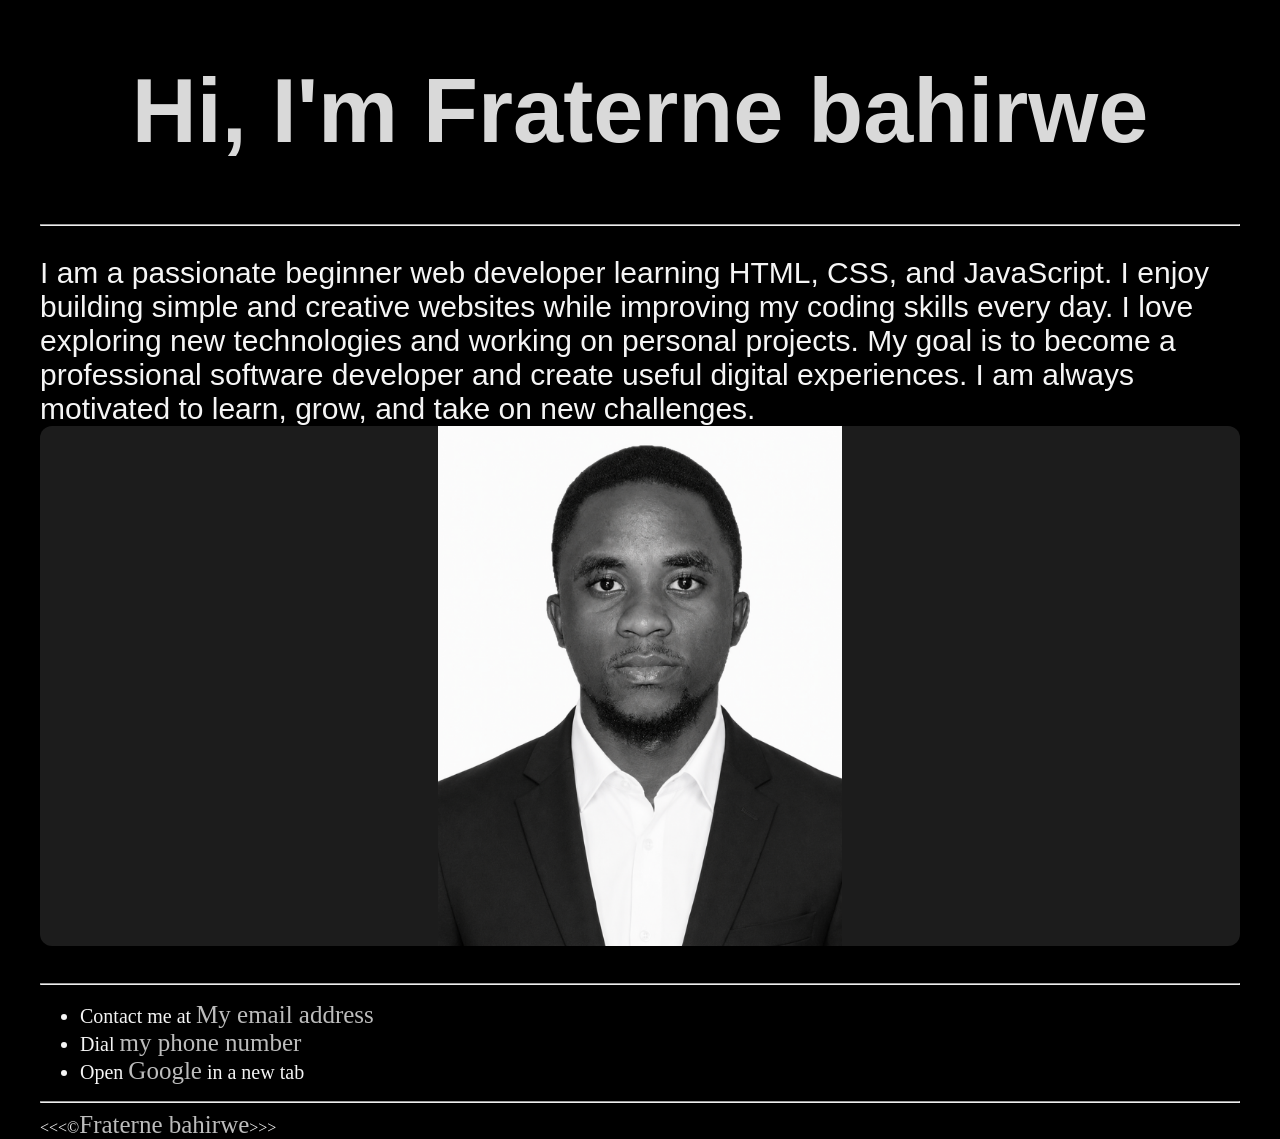
==== about.html @ c6967618 "Ajout de tous les fichiers du projet" ====
<!DOCTYPE html>
<html lang="en">
    <head>
        <meta charset="UTF-8">
        <meta name="author" content="Fraterne bahirwe">
        <meta name="description" content="Hi, I'm Fraterne Bahirwe. This page is about me.">
        <title>About me </title>
        <link rel="icon" href="img/frate.png" type="image/x-icon">
        <link rel="stylesheet" href="main.css" type="text/css" >

    </head>

    <body>
         <h1>Hi, I'm Fraterne bahirwe </h1>

         <hr>
        <p>I am a passionate beginner web developer learning HTML, CSS, and JavaScript.
            I enjoy building simple and creative websites while improving my coding skills every day.
            I love exploring new technologies and working on personal projects.
            My goal is to become a professional software developer and create useful digital experiences.
            I am always motivated to learn, grow, and take on new challenges.<br>
            <img src="img/fbi.png" alt="frate" height="600" class="frateimg">
        </p>

        <hr>

        <ul>
            
            <li>
                Contact me at <a href="mailto:fraterneiragibahirwe@email.com">My email address</a>
            </li>
            
            <li>
                Dial <a href="tel:+250792865348">my phone number</a>
            </li>
            <li>
                Open <a href="https://www.google.com/"
                target="_blank">Google</a> in a new tab
            </li>
        </ul>
        <hr>
         &lt;&lt;&lt;&copy;<a href="index.html">Fraterne bahirwe</a>&gt;&gt;&gt;
    

    </body>
</html>
---- main.css ----
body {
    margin:0;
    margin-left: 40px;
    margin-right: 40px;
    background-color: #000000;
    color: whitesmoke;
}

header{
    background-color: #2b2b2b;
}

h1{
    font-size: 90px;
    font-family:Arial, Helvetica, sans-serif;
    color :rgb(217, 217, 217);
    display: flex; 
    justify-content: center;

}
a{
    font-size: 25px;
    text-decoration: none;
    color:#bcbcbc;
}

.navbar{
    display: flex; 
    justify-content: center;
    gap:100px;
}

a:hover{
    color: #88b4c3;
}

h2{
    font-size:60px ;
    font-family:Arial, Helvetica, sans-serif;
    color :rgb(217, 217, 217);
}
p{
    font-size: 30px;
    font-family:Arial, Helvetica, sans-serif;

}

h3{
    font-size: 45px;
    font-family:Arial, Helvetica, sans-serif;
    color :rgb(217, 217, 217);
}

details p{
    color : #498fad;
}
table, tr, th, td, caption {
    border: 1px solid #498fad;
    font-family: 'Courier New', Courier, monospace;
    border-collapse: collapse;
    padding: 0.5rem;
}

li{
    font-size: 20px;
}
dt{
    color:#00a4af
}

fieldset label{
        color:#bcbcbc;
        font-size: 20px;
}

.frateimg {
  width: 100%;
  height: 520px;
  object-fit: contain;
  border-radius: 12px;
  background: #1c1c1c;
}
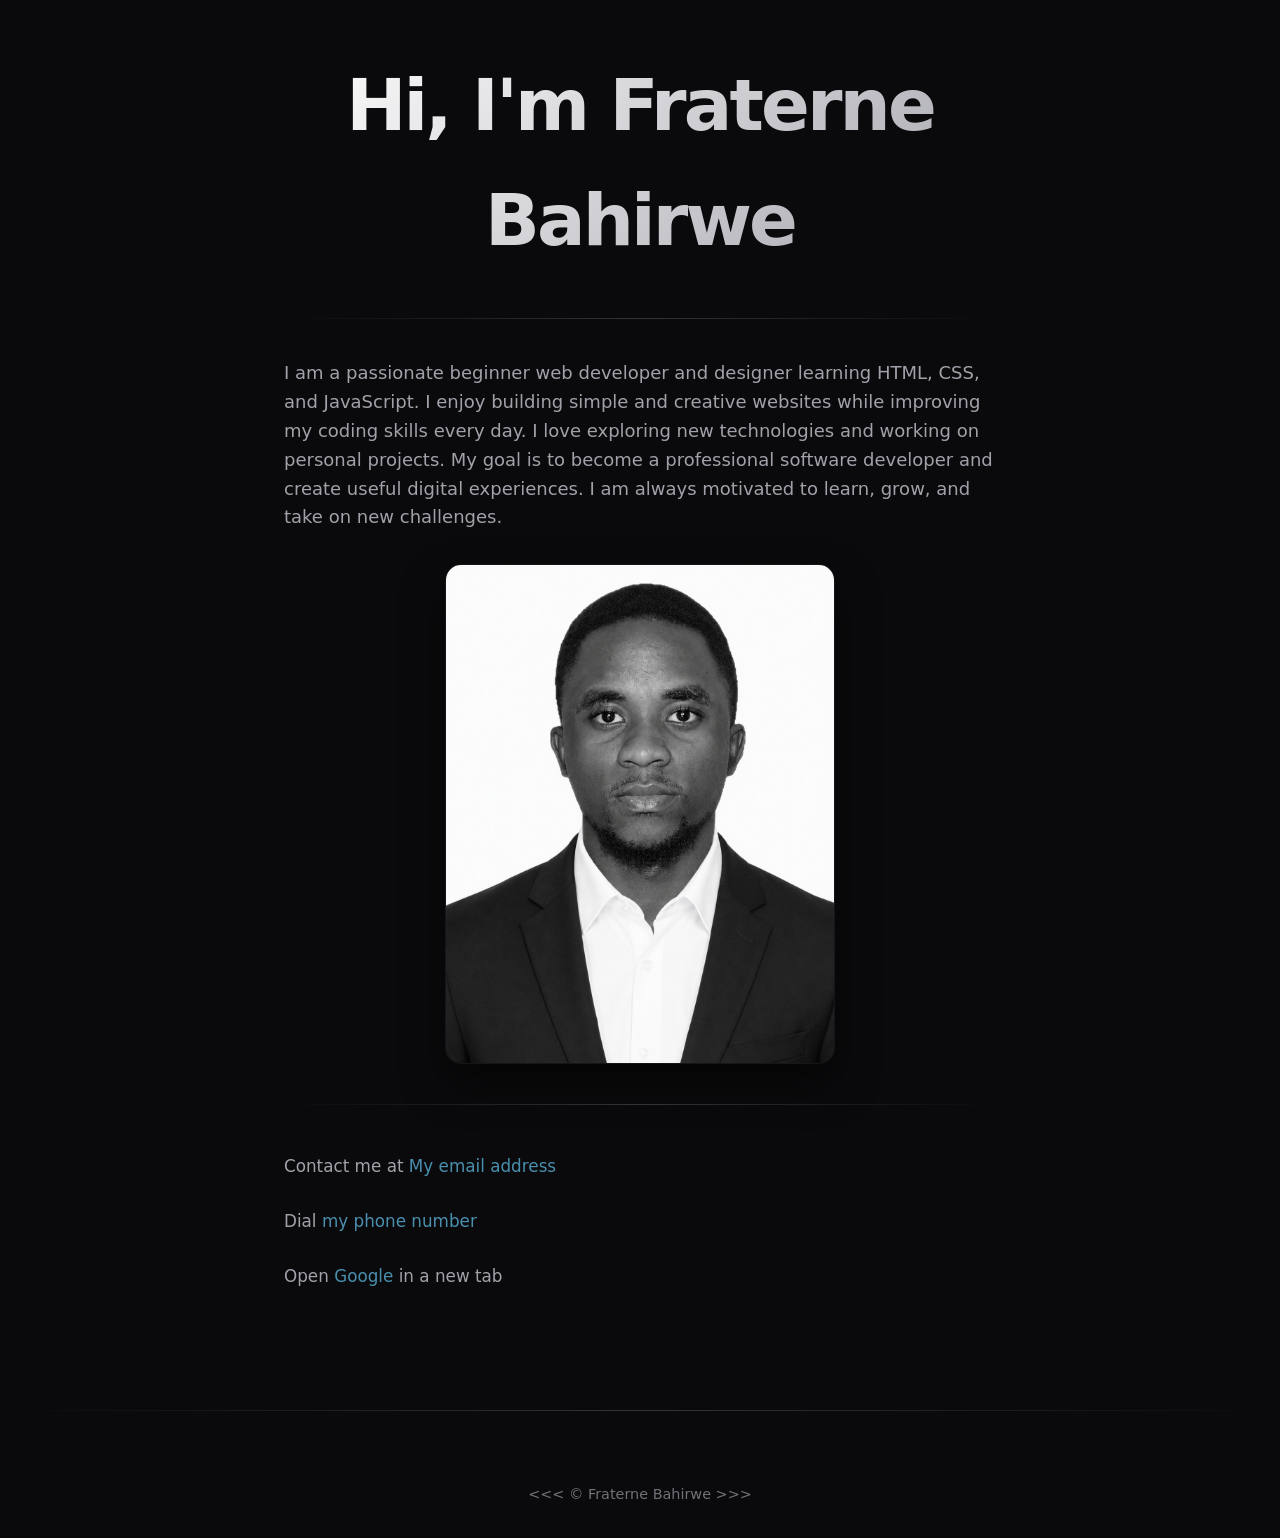
==== commit 6eb66cb3: "center my page" ====
--- a/about.html
+++ b/about.html
@@ -4,43 +4,47 @@
         <meta charset="UTF-8">
         <meta name="author" content="Fraterne bahirwe">
         <meta name="description" content="Hi, I'm Fraterne Bahirwe. This page is about me.">
-        <title>About me </title>
+        <title>About Me</title>
         <link rel="icon" href="img/frate.png" type="image/x-icon">
-        <link rel="stylesheet" href="main.css" type="text/css" >
-
+        <link rel="stylesheet" href="main.css" type="text/css">
     </head>
 
     <body>
-         <h1>Hi, I'm Fraterne bahirwe </h1>
+        <main>
+            <h1>Hi, I'm Fraterne Bahirwe</h1>
+            <hr>
+            
+            <section>
+                <p>
+                    I am a passionate beginner web developer and designer learning HTML, CSS, and JavaScript. 
+                    I enjoy building simple and creative websites while improving my coding skills every day. 
+                    I love exploring new technologies and working on personal projects. 
+                    My goal is to become a professional software developer and create useful digital experiences. 
+                    I am always motivated to learn, grow, and take on new challenges.
+                </p>
+                <!-- Retrait du height="600" pour le gérer proprement en CSS -->
+                <img src="img/fbi.png" alt="Fraterne" class="frateimg">
+            </section>
 
-         <hr>
-        <p>I am a passionate beginner web developer learning HTML, CSS, and JavaScript.
-            I enjoy building simple and creative websites while improving my coding skills every day.
-            I love exploring new technologies and working on personal projects.
-            My goal is to become a professional software developer and create useful digital experiences.
-            I am always motivated to learn, grow, and take on new challenges.<br>
-            <img src="img/fbi.png" alt="frate" height="600" class="frateimg">
-        </p>
+            <hr>
+
+            <ul>
+                <li>
+                    Contact me at <a href="mailto:fraterneiragibahirwe@email.com">My email address</a>
+                </li>
+                <li>
+                    Dial <a href="tel:+250792865348">my phone number</a>
+                </li>
+                <li>
+                    Open <a href="https://www.google.com/" target="_blank" rel="noopener noreferrer">Google</a> in a new tab
+                </li>
+            </ul>
+        </main>
 
         <hr>
-
-        <ul>
-            
-            <li>
-                Contact me at <a href="mailto:fraterneiragibahirwe@email.com">My email address</a>
-            </li>
-            
-            <li>
-                Dial <a href="tel:+250792865348">my phone number</a>
-            </li>
-            <li>
-                Open <a href="https://www.google.com/"
-                target="_blank">Google</a> in a new tab
-            </li>
-        </ul>
-        <hr>
-         &lt;&lt;&lt;&copy;<a href="index.html">Fraterne bahirwe</a>&gt;&gt;&gt;
-    
-
+        
+        <footer>
+            &lt;&lt;&lt; &copy; <a href="index.html">Fraterne Bahirwe</a> &gt;&gt;&gt;
+        </footer>
     </body>
 </html>
--- a/main.css
+++ b/main.css
@@ -1,82 +1,218 @@
+/* ==========================================================================
+   1. VARIABLES & DESIGN SYSTEM
+   ========================================================================== */
+:root {
+    /* Palette de couleurs */
+    --bg-main: #0a0a0c;
+    --bg-card: #141417;
+    --bg-hover: #1c1c21;
+    
+    --text-primary: #f5f5f7;
+    --text-secondary: #a1a1aa;
+    --text-muted: #71717a;
+    
+    --accent-blue: #498fad;
+    --accent-teal: #00a4af;
+    --accent-hover: #88b4c3;
+    
+    /* Typographie */
+    --font-sans: system-ui, -apple-system, BlinkMacSystemFont, "Segoe UI", Roboto, Helvetica, Arial, sans-serif;
+    --font-mono: 'Courier New', Courier, monospace;
+}
+
+/* ==========================================================================
+   2. RE-INITIALISATION & BASE
+   ========================================================================== */
+* {
+    box-sizing: border-box;
+    margin: 0;
+    padding: 0;
+}
+
 body {
-    margin:0;
-    margin-left: 40px;
-    margin-right: 40px;
-    background-color: #000000;
-    color: whitesmoke;
-}
-
-header{
-    background-color: #2b2b2b;
-}
-
-h1{
-    font-size: 90px;
-    font-family:Arial, Helvetica, sans-serif;
-    color :rgb(217, 217, 217);
-    display: flex; 
+    background-color: var(--bg-main);
+    color: var(--text-primary);
+    font-family: var(--font-sans);
+    line-height: 1.6;
+    -webkit-font-smoothing: antialiased;
+}
+
+/* Structure principale centrée et responsive */
+main {
+    max-width: 760px;
+    margin: 0 auto;
+    padding: 3rem 1.5rem;
+}
+
+/* Séparateurs élégants */
+hr {
+    border: 0;
+    height: 1px;
+    background: linear-gradient(to right, transparent, var(--text-muted), transparent);
+    margin: 2.5rem 0;
+    opacity: 0.4;
+}
+
+/* ==========================================================================
+   3. TYPOGRAPHIE (Tailles fluides et hiérarchie)
+   ========================================================================== */
+h1 {
+    font-size: clamp(2.5rem, 6vw, 4.5rem); /* S'adapte magiquement de l'iPhone au Mac */
+    font-weight: 800;
+    letter-spacing: -0.04em;
+    color: var(--text-primary);
+    text-align: center;
+    margin-bottom: 1rem;
+    background: linear-gradient(135deg, #fff 0%, var(--text-secondary) 100%);
+    -webkit-background-clip: text;
+    -webkit-text-fill-color: transparent;
+}
+
+h2 {
+    font-size: clamp(1.8rem, 4vw, 2.5rem);
+    font-weight: 700;
+    color: var(--text-primary);
+    margin-bottom: 1.5rem;
+}
+
+h3 {
+    font-size: 1.5rem;
+    font-weight: 600;
+    color: var(--text-primary);
+    margin-bottom: 1rem;
+}
+
+p {
+    font-size: 1.125rem;
+    color: var(--text-secondary);
+    margin-bottom: 1.5rem;
+}
+
+/* ==========================================================================
+   4. LIENS & NAVIGATION
+   ========================================================================== */
+a {
+    color: var(--accent-blue);
+    text-decoration: none;
+    font-weight: 500;
+    transition: color 0.2s ease, border-color 0.2s ease;
+}
+
+a:hover {
+    color: var(--accent-hover);
+}
+
+/* Si tu as une navbar */
+.navbar {
+    display: flex;
     justify-content: center;
-
-}
-a{
-    font-size: 25px;
-    text-decoration: none;
-    color:#bcbcbc;
-}
-
-.navbar{
-    display: flex; 
-    justify-content: center;
-    gap:100px;
-}
-
-a:hover{
-    color: #88b4c3;
-}
-
-h2{
-    font-size:60px ;
-    font-family:Arial, Helvetica, sans-serif;
-    color :rgb(217, 217, 217);
-}
-p{
-    font-size: 30px;
-    font-family:Arial, Helvetica, sans-serif;
-
-}
-
-h3{
-    font-size: 45px;
-    font-family:Arial, Helvetica, sans-serif;
-    color :rgb(217, 217, 217);
-}
-
-details p{
-    color : #498fad;
-}
-table, tr, th, td, caption {
-    border: 1px solid #498fad;
-    font-family: 'Courier New', Courier, monospace;
+    align-items: center;
+    gap: 2.5rem;
+    padding: 1.5rem 0;
+}
+
+.navbar a {
+    font-size: 1.1rem;
+    color: var(--text-secondary);
+}
+
+.navbar a:hover {
+    color: var(--text-primary);
+}
+
+/* ==========================================================================
+   5. COMPOSANTS SPÉCIFIQUES
+   ========================================================================== */
+
+/* Listes de contact */
+ul {
+    list-style: none; /* On enlève les puces standards pour un look plus clean */
+    display: flex;
+    flex-direction: column;
+    gap: 0.75rem;
+    margin: 1.5rem 0;
+}
+
+ul li {
+    font-size: 1.05rem;
+    color: var(--text-secondary);
+    padding: 0.5rem 0;
+}
+
+/* Optimisation de l'image (FrateImg) */
+.frateimg {
+    display: block;
+    max-width: 100%;
+    height: auto;
+    max-height: 500px;
+    object-fit: cover; /* "cover" remplit mieux le bloc si tu as de bonnes proportions */
+    border-radius: 16px;
+    margin: 2rem auto;
+    box-shadow: 0 20px 40px rgba(0, 0, 0, 0.5); /* Effet d'ombre de profondeur */
+    border: 1px solid rgba(255, 255, 255, 0.05); /* Léger contour brillant */
+}
+
+/* Accordéons (details) */
+details {
+    background-color: var(--bg-card);
+    padding: 1rem;
+    border-radius: 8px;
+    margin-bottom: 1rem;
+    border: 1px solid rgba(255, 255, 255, 0.05);
+}
+
+details p {
+    color: var(--accent-blue);
+    margin-top: 0.5rem;
+    margin-bottom: 0;
+}
+
+dt {
+    color: var(--accent-teal);
+    font-weight: 600;
+}
+
+/* Formulaires / Fieldset */
+fieldset label {
+    color: var(--text-secondary);
+    font-size: 1rem;
+}
+
+/* Tableaux Modernisés */
+table {
+    width: 100%;
     border-collapse: collapse;
-    padding: 0.5rem;
-}
-
-li{
-    font-size: 20px;
-}
-dt{
-    color:#00a4af
-}
-
-fieldset label{
-        color:#bcbcbc;
-        font-size: 20px;
-}
-
-.frateimg {
-  width: 100%;
-  height: 520px;
-  object-fit: contain;
-  border-radius: 12px;
-  background: #1c1c1c;
+    font-family: var(--font-mono);
+    margin: 1.5rem 0;
+    background-color: var(--bg-card);
+    border-radius: 8px;
+    overflow: hidden;
+}
+
+th, td {
+    padding: 0.85rem 1rem;
+    text-align: left;
+    border-bottom: 1px solid rgba(255, 255, 255, 0.05);
+}
+
+th {
+    background-color: rgba(255, 255, 255, 0.02);
+    color: var(--accent-blue);
+    font-weight: 600;
+}
+
+/* Footer */
+footer {
+    text-align: center;
+    padding: 2rem 0;
+    font-size: 0.9rem;
+    color: var(--text-muted);
+}
+
+footer a {
+    color: var(--text-muted);
+}
+
+footer a:hover {
+    color: var(--text-primary);
 }
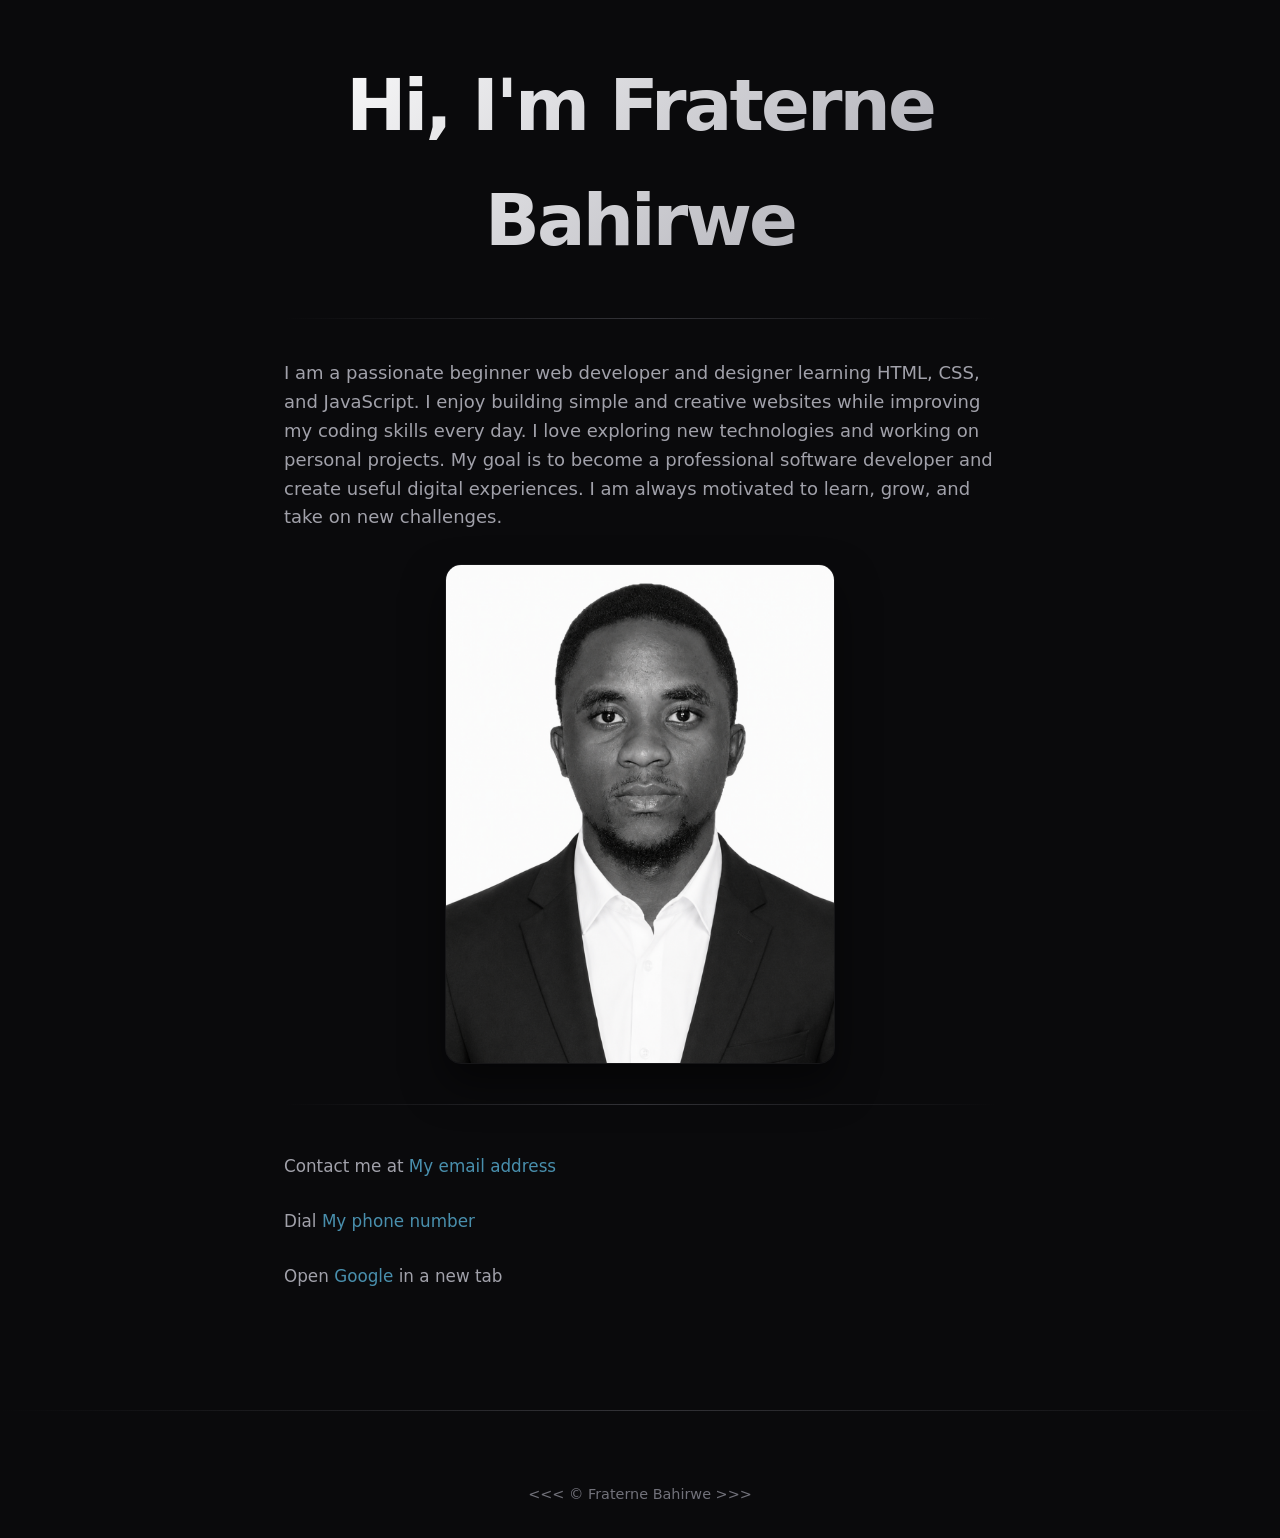
==== commit 9ae11354: "change my contact link" ====
--- a/about.html
+++ b/about.html
@@ -22,7 +22,6 @@
                     My goal is to become a professional software developer and create useful digital experiences. 
                     I am always motivated to learn, grow, and take on new challenges.
                 </p>
-                <!-- Retrait du height="600" pour le gérer proprement en CSS -->
                 <img src="img/fbi.png" alt="Fraterne" class="frateimg">
             </section>
 
@@ -33,7 +32,7 @@
                     Contact me at <a href="mailto:fraterneiragibahirwe@email.com">My email address</a>
                 </li>
                 <li>
-                    Dial <a href="tel:+250792865348">my phone number</a>
+                    Dial <a href="tel:+250792865348">My phone number</a>
                 </li>
                 <li>
                     Open <a href="https://www.google.com/" target="_blank" rel="noopener noreferrer">Google</a> in a new tab
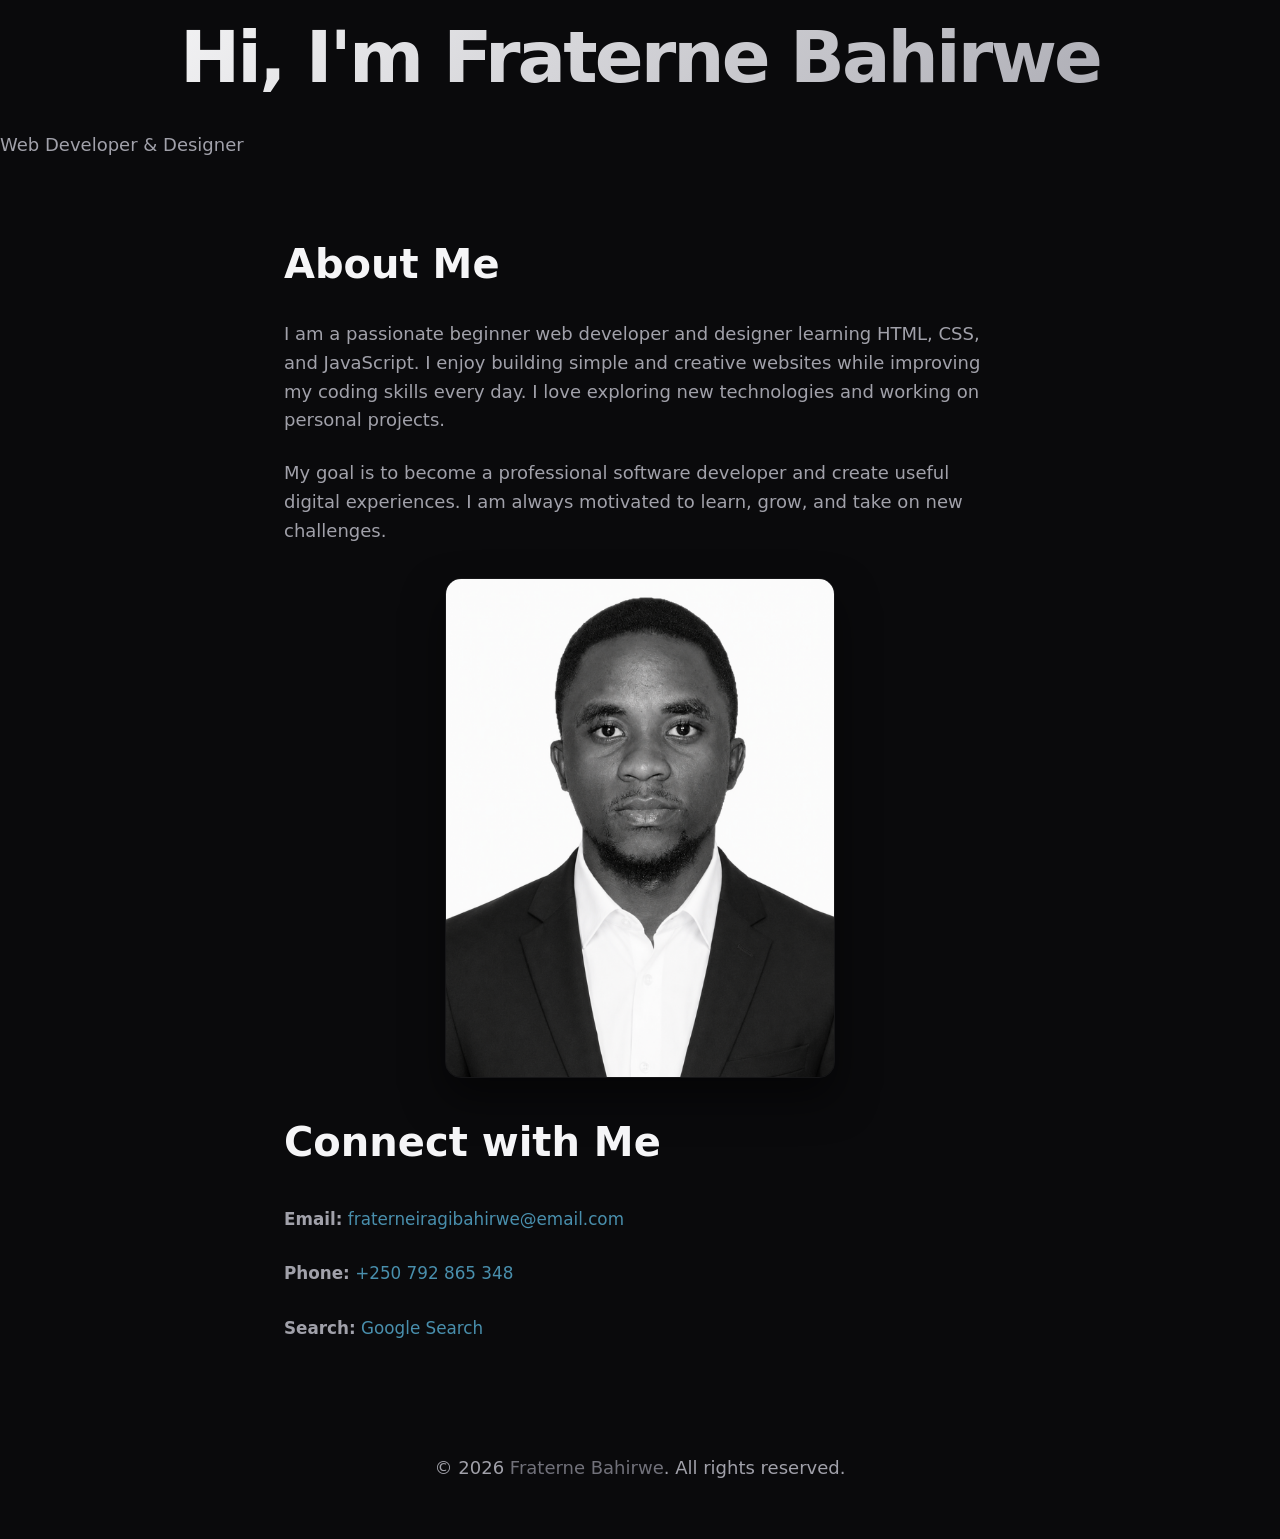
==== commit c2ef6e8b: "my SEO changes" ====
--- a/about.html
+++ b/about.html
@@ -1,49 +1,63 @@
 <!DOCTYPE html>
 <html lang="en">
-    <head>
-        <meta charset="UTF-8">
-        <meta name="author" content="Fraterne bahirwe">
-        <meta name="description" content="Hi, I'm Fraterne Bahirwe. This page is about me.">
-        <title>About Me</title>
-        <link rel="icon" href="img/frate.png" type="image/x-icon">
-        <link rel="stylesheet" href="main.css" type="text/css">
-    </head>
+<head>
+    <meta charset="UTF-8">
+    <meta name="viewport" content="width=device-width, initial-scale=1.0"> <!-- Essentiel pour le rendu mobile -->
+    <meta name="author" content="Fraterne Bahirwe">
+    <meta name="description" content="Hi, I'm Fraterne Bahirwe. This page is about me, my passions, and my journey as a beginner web developer.">
+    <title>About Me | Fraterne Bahirwe</title>
+    <link rel="icon" href="img/frate.png" type="image/x-icon">
+    <link rel="stylesheet" href="main.css">
+</head>
+<body>
 
-    <body>
-        <main>
-            <h1>Hi, I'm Fraterne Bahirwe</h1>
-            <hr>
-            
-            <section>
+    <!-- Header sémantique pour le titre principal -->
+    <header class="hero-header">
+        <h1>Hi, I'm Fraterne Bahirwe</h1>
+        <p class="subtitle">Web Developer & Designer</p>
+    </header>
+
+    <main class="profile-container">
+        <!-- Section À Propos -->
+        <section class="about-section">
+            <div class="bio-text">
+                <h2>About Me</h2>
                 <p>
                     I am a passionate beginner web developer and designer learning HTML, CSS, and JavaScript. 
                     I enjoy building simple and creative websites while improving my coding skills every day. 
-                    I love exploring new technologies and working on personal projects. 
+                    I love exploring new technologies and working on personal projects.
+                </p>
+                <p>
                     My goal is to become a professional software developer and create useful digital experiences. 
                     I am always motivated to learn, grow, and take on new challenges.
                 </p>
-                <img src="img/fbi.png" alt="Fraterne" class="frateimg">
-            </section>
+            </div>
+            <div class="bio-image">
+                <img src="img/fbi.png" alt="Portrait of Fraterne Bahirwe" class="frateimg">
+            </div>
+        </section>
 
-            <hr>
-
-            <ul>
+        <!-- Section Contacts & Liens Utiles -->
+        <section class="links-section">
+            <h2>Connect with Me</h2>
+            <ul class="contact-list">
                 <li>
-                    Contact me at <a href="mailto:fraterneiragibahirwe@email.com">My email address</a>
+                    <strong>Email:</strong> <a href="mailto:fraterneiragibahirwe@email.com">fraterneiragibahirwe@email.com</a>
                 </li>
                 <li>
-                    Dial <a href="tel:+250792865348">My phone number</a>
+                    <strong>Phone:</strong> <a href="tel:+250792865348">+250 792 865 348</a>
                 </li>
                 <li>
-                    Open <a href="https://www.google.com/" target="_blank" rel="noopener noreferrer">Google</a> in a new tab
+                    <strong>Search:</strong> <a href="https://www.google.com/" target="_blank" rel="noopener noreferrer">Google Search</a>
                 </li>
             </ul>
-        </main>
+        </section>
+    </main>
 
-        <hr>
-        
-        <footer>
-            &lt;&lt;&lt; &copy; <a href="index.html">Fraterne Bahirwe</a> &gt;&gt;&gt;
-        </footer>
-    </body>
-</html>+    <!-- Pied de page épuré -->
+    <footer class="main-footer">
+        <p>&copy; 2026 <a href="index.html">Fraterne Bahirwe</a>. All rights reserved.</p>
+    </footer>
+
+</body>
+</html>
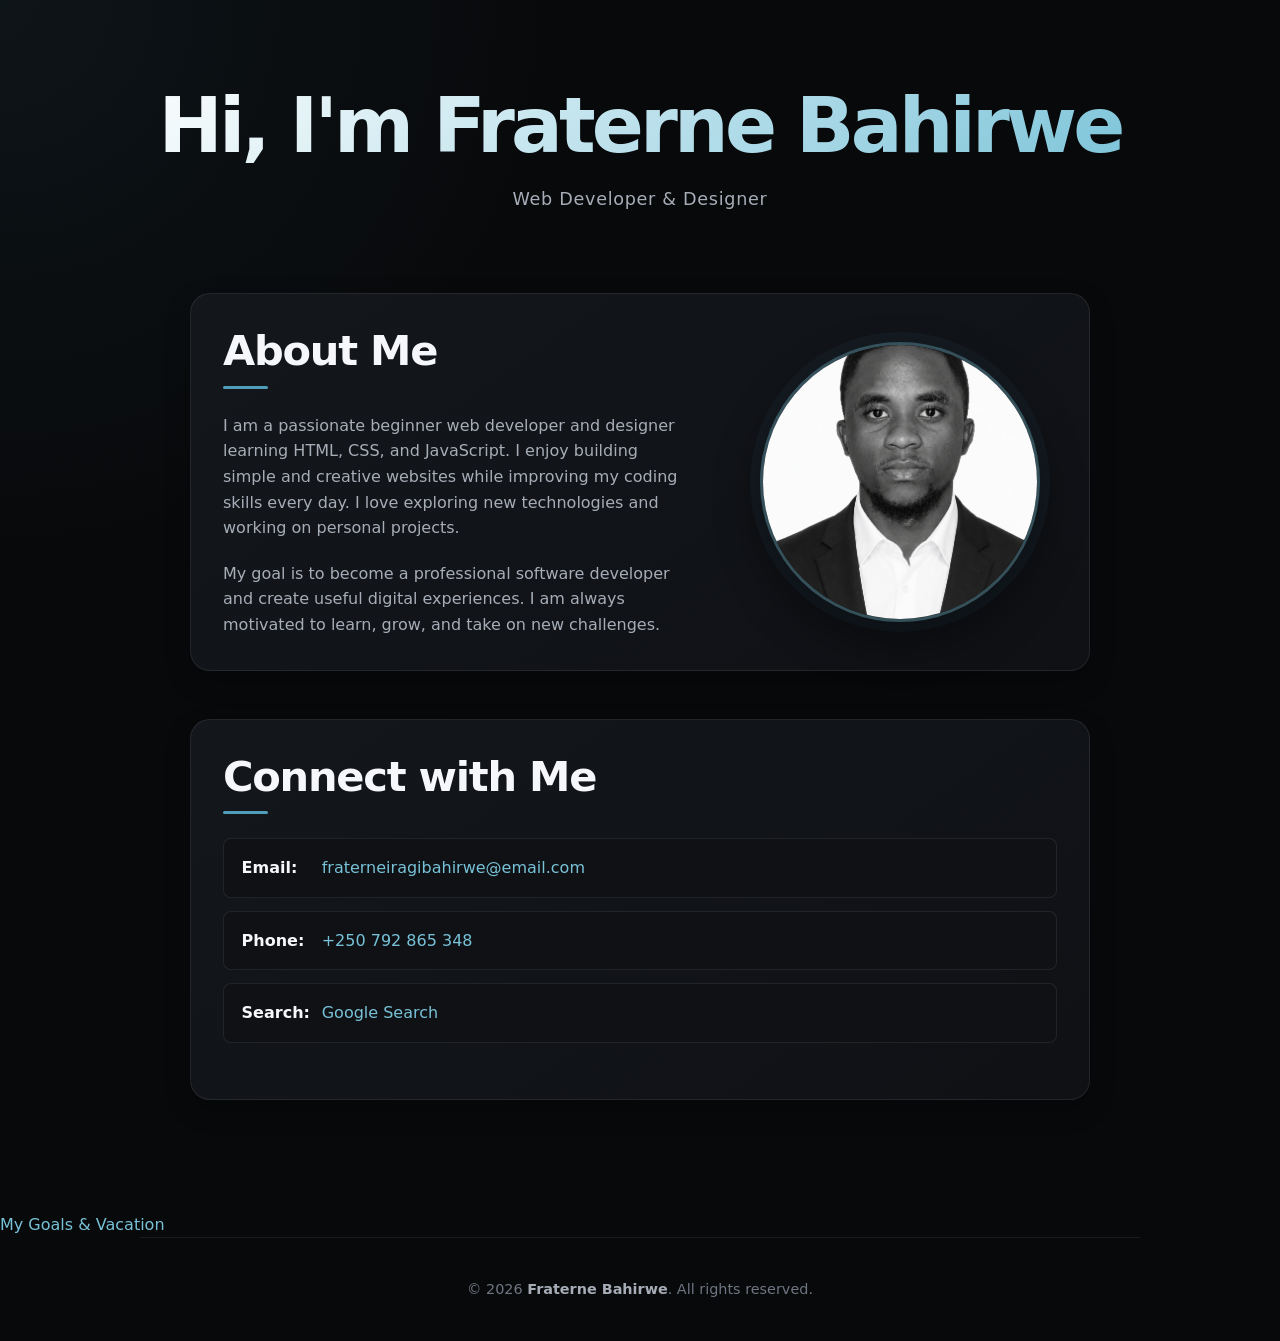
==== commit 03e82f0f: "adding features" ====
--- a/about.html
+++ b/about.html
@@ -55,6 +55,9 @@
     </main>
 
     <!-- Pied de page épuré -->
+    <nav class="page-navigation">
+        <a href="index.html">My Goals & Vacation</a>
+    </nav>
     <footer class="main-footer">
         <p>&copy; 2026 <a href="index.html">Fraterne Bahirwe</a>. All rights reserved.</p>
     </footer>
--- a/main.css
+++ b/main.css
@@ -1,218 +1,749 @@
-/* ==========================================================================
-   1. VARIABLES & DESIGN SYSTEM
-   ========================================================================== */
 :root {
-    /* Palette de couleurs */
-    --bg-main: #0a0a0c;
-    --bg-card: #141417;
-    --bg-hover: #1c1c21;
-    
-    --text-primary: #f5f5f7;
-    --text-secondary: #a1a1aa;
-    --text-muted: #71717a;
-    
-    --accent-blue: #498fad;
-    --accent-teal: #00a4af;
-    --accent-hover: #88b4c3;
-    
-    /* Typographie */
-    --font-sans: system-ui, -apple-system, BlinkMacSystemFont, "Segoe UI", Roboto, Helvetica, Arial, sans-serif;
-    --font-mono: 'Courier New', Courier, monospace;
-}
-
-/* ==========================================================================
-   2. RE-INITIALISATION & BASE
-   ========================================================================== */
+    --bg-main: #08090b;
+    --bg-secondary: #0f1115;
+    --bg-card: #14171c;
+    --bg-card-hover: #191d23;
+
+    --text-primary: #f5f7fa;
+    --text-secondary: #a7adb7;
+    --text-muted: #6f7682;
+
+    --accent: #4f9db8;
+    --accent-light: #78c2d8;
+    --accent-dark: #32758d;
+
+    --border: rgba(255, 255, 255, 0.08);
+    --border-hover: rgba(79, 157, 184, 0.4);
+
+    --shadow: 0 20px 50px rgba(0, 0, 0, 0.35);
+    --shadow-small: 0 10px 25px rgba(0, 0, 0, 0.25);
+
+    --radius-sm: 8px;
+    --radius-md: 14px;
+    --radius-lg: 20px;
+
+    --font-main:
+        Inter,
+        system-ui,
+        -apple-system,
+        BlinkMacSystemFont,
+        "Segoe UI",
+        Roboto,
+        sans-serif;
+
+    --font-mono:
+        "Courier New",
+        Courier,
+        monospace;
+
+    --transition: 0.25s ease;
+}
+
 * {
     box-sizing: border-box;
     margin: 0;
     padding: 0;
 }
 
+html {
+    scroll-behavior: smooth;
+    scroll-padding-top: 2rem;
+}
+
 body {
-    background-color: var(--bg-main);
+    min-height: 100vh;
+    background:
+        radial-gradient(
+            circle at top left,
+            rgba(79, 157, 184, 0.08),
+            transparent 30%
+        ),
+        var(--bg-main);
     color: var(--text-primary);
-    font-family: var(--font-sans);
+    font-family: var(--font-main);
     line-height: 1.6;
     -webkit-font-smoothing: antialiased;
 }
 
-/* Structure principale centrée et responsive */
+img {
+    display: block;
+    max-width: 100%;
+}
+
+a {
+    color: var(--accent-light);
+    text-decoration: none;
+    transition:
+        color var(--transition),
+        opacity var(--transition);
+}
+
+a:hover {
+    color: var(--text-primary);
+}
+
+a:focus-visible,
+button:focus-visible,
+input:focus-visible,
+summary:focus-visible {
+    outline: 2px solid var(--accent-light);
+    outline-offset: 3px;
+}
+
+p {
+    margin-bottom: 1.25rem;
+    color: var(--text-secondary);
+    font-size: 1rem;
+}
+
+h1,
+h2,
+h3,
+h4 {
+    line-height: 1.2;
+    color: var(--text-primary);
+}
+
+h1 {
+    font-size: clamp(2.5rem, 7vw, 4.8rem);
+    font-weight: 800;
+    letter-spacing: -0.05em;
+}
+
+h2 {
+    position: relative;
+    margin-bottom: 1.5rem;
+    padding-bottom: 0.8rem;
+    font-size: clamp(1.8rem, 4vw, 2.6rem);
+    font-weight: 750;
+    letter-spacing: -0.03em;
+}
+
+h2::after {
+    content: "";
+    position: absolute;
+    left: 0;
+    bottom: 0;
+    width: 45px;
+    height: 3px;
+    border-radius: 999px;
+    background: var(--accent);
+}
+
+h3 {
+    margin-bottom: 1rem;
+    font-size: 1.35rem;
+}
+
+h4 {
+    margin-bottom: 0.6rem;
+    font-size: 1.15rem;
+}
+
+ul,
+ol {
+    padding-left: 1.5rem;
+}
+
+header {
+    width: min(1100px, calc(100% - 2rem));
+    margin: 0 auto;
+    padding: 5rem 1rem 3rem;
+}
+
+header h1 {
+    text-align: center;
+    background: linear-gradient(
+        135deg,
+        #ffffff,
+        var(--accent-light)
+    );
+    -webkit-background-clip: text;
+    background-clip: text;
+    -webkit-text-fill-color: transparent;
+}
+
+.hero-header {
+    text-align: center;
+}
+
+.hero-header h1 {
+    margin-bottom: 0.8rem;
+}
+
+.subtitle {
+    margin: 0;
+    color: var(--text-secondary);
+    font-size: 1.1rem;
+    letter-spacing: 0.04em;
+}
+
 main {
-    max-width: 760px;
+    width: min(1000px, calc(100% - 2rem));
     margin: 0 auto;
-    padding: 3rem 1.5rem;
-}
-
-/* Séparateurs élégants */
-hr {
-    border: 0;
-    height: 1px;
-    background: linear-gradient(to right, transparent, var(--text-muted), transparent);
-    margin: 2.5rem 0;
-    opacity: 0.4;
-}
-
-/* ==========================================================================
-   3. TYPOGRAPHIE (Tailles fluides et hiérarchie)
-   ========================================================================== */
-h1 {
-    font-size: clamp(2.5rem, 6vw, 4.5rem); /* S'adapte magiquement de l'iPhone au Mac */
-    font-weight: 800;
-    letter-spacing: -0.04em;
-    color: var(--text-primary);
-    text-align: center;
-    margin-bottom: 1rem;
-    background: linear-gradient(135deg, #fff 0%, var(--text-secondary) 100%);
-    -webkit-background-clip: text;
-    -webkit-text-fill-color: transparent;
-}
-
-h2 {
-    font-size: clamp(1.8rem, 4vw, 2.5rem);
-    font-weight: 700;
-    color: var(--text-primary);
-    margin-bottom: 1.5rem;
-}
-
-h3 {
-    font-size: 1.5rem;
-    font-weight: 600;
-    color: var(--text-primary);
-    margin-bottom: 1rem;
-}
-
-p {
-    font-size: 1.125rem;
-    color: var(--text-secondary);
-    margin-bottom: 1.5rem;
-}
-
-/* ==========================================================================
-   4. LIENS & NAVIGATION
-   ========================================================================== */
-a {
-    color: var(--accent-blue);
-    text-decoration: none;
-    font-weight: 500;
-    transition: color 0.2s ease, border-color 0.2s ease;
-}
-
-a:hover {
-    color: var(--accent-hover);
-}
-
-/* Si tu as une navbar */
-.navbar {
+    padding: 2rem 0 4rem;
+}
+
+.profile-container {
+    max-width: 900px;
+}
+
+article,
+.about-section,
+.links-section {
+    margin-bottom: 3rem;
+}
+
+article,
+.about-section,
+.links-section {
+    padding: 2rem;
+    background: linear-gradient(
+        145deg,
+        rgba(20, 23, 28, 0.98),
+        rgba(15, 17, 21, 0.98)
+    );
+    border: 1px solid var(--border);
+    border-radius: var(--radius-lg);
+    box-shadow: var(--shadow-small);
+}
+
+.about-section {
+    display: grid;
+    grid-template-columns: 1.5fr 1fr;
+    gap: 3rem;
+    align-items: center;
+}
+
+.bio-text p:last-child {
+    margin-bottom: 0;
+}
+
+.bio-image {
     display: flex;
     justify-content: center;
     align-items: center;
-    gap: 2.5rem;
-    padding: 1.5rem 0;
+}
+
+.frateimg {
+    width: min(280px, 100%);
+    aspect-ratio: 1;
+    object-fit: cover;
+    border: 3px solid rgba(120, 194, 216, 0.35);
+    border-radius: 50%;
+    box-shadow:
+        0 0 0 10px rgba(79, 157, 184, 0.05),
+        0 20px 45px rgba(0, 0, 0, 0.45);
+    transition:
+        transform var(--transition),
+        border-color var(--transition),
+        box-shadow var(--transition);
+}
+
+.frateimg:hover {
+    transform: translateY(-6px);
+    border-color: var(--accent-light);
+    box-shadow:
+        0 0 0 14px rgba(79, 157, 184, 0.07),
+        0 25px 55px rgba(0, 0, 0, 0.55);
+}
+
+.navbar {
+    margin-top: 2rem;
+}
+
+.navbar ul {
+    display: flex;
+    justify-content: center;
+    align-items: center;
+    flex-wrap: wrap;
+    gap: 0.7rem;
+    padding: 0;
+    list-style: none;
 }
 
 .navbar a {
-    font-size: 1.1rem;
-    color: var(--text-secondary);
+    display: block;
+    padding: 0.65rem 1rem;
+    color: var(--text-secondary);
+    background: var(--bg-card);
+    border: 1px solid var(--border);
+    border-radius: 999px;
+    font-size: 0.95rem;
+    transition:
+        color var(--transition),
+        background var(--transition),
+        border-color var(--transition),
+        transform var(--transition);
 }
 
 .navbar a:hover {
     color: var(--text-primary);
-}
-
-/* ==========================================================================
-   5. COMPOSANTS SPÉCIFIQUES
-   ========================================================================== */
-
-/* Listes de contact */
-ul {
-    list-style: none; /* On enlève les puces standards pour un look plus clean */
+    background: var(--bg-card-hover);
+    border-color: var(--border-hover);
+    transform: translateY(-2px);
+}
+
+article section {
+    margin-top: 2rem;
+}
+
+article > p {
+    font-size: 1.05rem;
+}
+
+article ol {
+    margin: 1.25rem 0;
+    color: var(--text-secondary);
+}
+
+article li {
+    margin-bottom: 0.6rem;
+}
+
+article li::marker {
+    color: var(--accent-light);
+    font-weight: 700;
+}
+
+abbr {
+    text-decoration: underline dotted var(--accent);
+    text-underline-offset: 3px;
+}
+
+details {
+    margin: 1.5rem 0;
+    padding: 1.2rem 1.4rem;
+    background: var(--bg-secondary);
+    border: 1px solid var(--border);
+    border-radius: var(--radius-md);
+    transition:
+        border-color var(--transition),
+        background var(--transition);
+}
+
+details:hover {
+    border-color: var(--border-hover);
+}
+
+summary {
+    color: var(--text-primary);
+    font-weight: 600;
+    cursor: pointer;
+}
+
+details p {
+    margin-top: 1rem;
+    margin-bottom: 0;
+    color: var(--text-secondary);
+}
+
+mark {
+    padding: 0.15rem 0.4rem;
+    color: var(--text-primary);
+    background: rgba(79, 157, 184, 0.2);
+    border-radius: 4px;
+}
+
+table {
+    width: 100%;
+    margin: 2rem 0;
+    border-collapse: collapse;
+    overflow: hidden;
+    background: var(--bg-secondary);
+    border: 1px solid var(--border);
+    border-radius: var(--radius-md);
+    font-family: var(--font-mono);
+}
+
+caption {
+    margin-bottom: 0.8rem;
+    color: var(--text-secondary);
+    font-family: var(--font-main);
+    font-weight: 600;
+    text-align: left;
+}
+
+th,
+td {
+    padding: 1rem;
+    border-bottom: 1px solid var(--border);
+    text-align: left;
+}
+
+th {
+    color: var(--accent-light);
+    background: rgba(255, 255, 255, 0.025);
+    font-weight: 600;
+}
+
+td {
+    color: var(--text-secondary);
+}
+
+tbody tr {
+    transition: background var(--transition);
+}
+
+tbody tr:hover {
+    background: rgba(79, 157, 184, 0.05);
+}
+
+tbody tr:last-child th,
+tbody tr:last-child td {
+    border-bottom: none;
+}
+
+tfoot td {
+    color: var(--text-muted);
+    background: rgba(0, 0, 0, 0.15);
+    font-family: var(--font-main);
+    font-size: 0.9rem;
+}
+
+.places-gallery {
+    display: grid;
+    grid-template-columns: repeat(2, minmax(0, 1fr));
+    gap: 1.5rem;
+    margin: 1.5rem 0;
+    padding: 0;
+    list-style: none;
+}
+
+.places-gallery li {
+    overflow: hidden;
+    padding: 1.2rem;
+    background: var(--bg-secondary);
+    border: 1px solid var(--border);
+    border-radius: var(--radius-md);
+    transition:
+        transform var(--transition),
+        border-color var(--transition),
+        box-shadow var(--transition);
+}
+
+.places-gallery li:hover {
+    transform: translateY(-5px);
+    border-color: var(--border-hover);
+    box-shadow: var(--shadow-small);
+}
+
+.places-gallery p {
+    font-size: 0.95rem;
+}
+
+.places-gallery figure {
+    margin-top: 1rem;
+}
+
+.places-gallery figure img {
+    width: 100%;
+    height: 240px;
+    object-fit: cover;
+    border-radius: var(--radius-sm);
+    transition: transform 0.4s ease;
+}
+
+.places-gallery li:hover img {
+    transform: scale(1.03);
+}
+
+address {
+    margin: 1rem 0;
+    padding: 0.9rem;
+    color: var(--text-muted);
+    background: rgba(255, 255, 255, 0.025);
+    border-left: 3px solid var(--accent);
+    border-radius: 0 var(--radius-sm) var(--radius-sm) 0;
+    font-style: normal;
+    font-size: 0.9rem;
+}
+
+.avoid-list {
+    display: grid;
+    grid-template-columns: auto 1fr;
+    gap: 0.7rem 1.5rem;
+    margin: 1.5rem 0;
+    padding: 1.5rem;
+    background: var(--bg-secondary);
+    border: 1px solid var(--border);
+    border-radius: var(--radius-md);
+}
+
+.avoid-list dt {
+    color: var(--accent-light);
+    font-weight: 700;
+}
+
+.avoid-list dd {
+    color: var(--text-secondary);
+}
+
+.contact-list {
     display: flex;
     flex-direction: column;
-    gap: 0.75rem;
+    gap: 0.8rem;
     margin: 1.5rem 0;
-}
-
-ul li {
-    font-size: 1.05rem;
-    color: var(--text-secondary);
-    padding: 0.5rem 0;
-}
-
-/* Optimisation de l'image (FrateImg) */
-.frateimg {
-    display: block;
-    max-width: 100%;
-    height: auto;
-    max-height: 500px;
-    object-fit: cover; /* "cover" remplit mieux le bloc si tu as de bonnes proportions */
-    border-radius: 16px;
-    margin: 2rem auto;
-    box-shadow: 0 20px 40px rgba(0, 0, 0, 0.5); /* Effet d'ombre de profondeur */
-    border: 1px solid rgba(255, 255, 255, 0.05); /* Léger contour brillant */
-}
-
-/* Accordéons (details) */
-details {
-    background-color: var(--bg-card);
-    padding: 1rem;
-    border-radius: 8px;
-    margin-bottom: 1rem;
-    border: 1px solid rgba(255, 255, 255, 0.05);
-}
-
-details p {
-    color: var(--accent-blue);
+    padding: 0;
+    list-style: none;
+}
+
+.contact-list li {
+    padding: 1rem 1.1rem;
+    color: var(--text-secondary);
+    background: var(--bg-secondary);
+    border: 1px solid var(--border);
+    border-radius: var(--radius-sm);
+    transition:
+        transform var(--transition),
+        border-color var(--transition);
+}
+
+.contact-list li:hover {
+    transform: translateX(5px);
+    border-color: var(--border-hover);
+}
+
+.contact-list strong {
+    display: inline-block;
+    min-width: 75px;
+    color: var(--text-primary);
+}
+
+form {
+    margin: 2rem 0 0;
+}
+
+fieldset {
+    padding: 2rem;
+    background: var(--bg-secondary);
+    border: 1px solid var(--border);
+    border-radius: var(--radius-lg);
+}
+
+legend {
+    padding: 0 0.75rem;
+    color: var(--accent-light);
+    font-size: 1.1rem;
+    font-weight: 700;
+}
+
+.form-group {
+    display: flex;
+    flex-direction: column;
+    gap: 0.5rem;
+    margin-bottom: 1.25rem;
+}
+
+label {
+    color: var(--text-secondary);
+    font-size: 0.9rem;
+    font-weight: 600;
+}
+
+input[type="text"],
+input[type="password"],
+input[type="tel"] {
+    width: 100%;
+    padding: 0.85rem 1rem;
+    color: var(--text-primary);
+    background: var(--bg-main);
+    border: 1px solid var(--border);
+    border-radius: var(--radius-sm);
+    font: inherit;
+    transition:
+        border-color var(--transition),
+        box-shadow var(--transition),
+        background var(--transition);
+}
+
+input::placeholder {
+    color: var(--text-muted);
+}
+
+input:hover {
+    border-color: rgba(255, 255, 255, 0.15);
+}
+
+input:focus {
+    outline: none;
+    background: #0b0d10;
+    border-color: var(--accent);
+    box-shadow: 0 0 0 4px rgba(79, 157, 184, 0.12);
+}
+
+input:invalid:not(:placeholder-shown) {
+    border-color: #b85c5c;
+}
+
+button[type="submit"] {
+    width: 100%;
     margin-top: 0.5rem;
-    margin-bottom: 0;
-}
-
-dt {
-    color: var(--accent-teal);
+    padding: 0.9rem 1.2rem;
+    color: #ffffff;
+    background: linear-gradient(
+        135deg,
+        var(--accent),
+        var(--accent-dark)
+    );
+    border: none;
+    border-radius: var(--radius-sm);
+    font: inherit;
+    font-weight: 700;
+    cursor: pointer;
+    transition:
+        transform var(--transition),
+        box-shadow var(--transition),
+        filter var(--transition);
+}
+
+button[type="submit"]:hover {
+    transform: translateY(-2px);
+    box-shadow: 0 10px 25px rgba(79, 157, 184, 0.2);
+    filter: brightness(1.08);
+}
+
+button[type="submit"]:active {
+    transform: translateY(0);
+}
+
+footer {
+    width: min(1000px, calc(100% - 2rem));
+    margin: 0 auto;
+    padding: 2.5rem 1rem;
+    border-top: 1px solid var(--border);
+    color: var(--text-muted);
+    text-align: center;
+}
+
+footer p {
+    margin: 0;
+    color: var(--text-muted);
+    font-size: 0.9rem;
+}
+
+footer a {
+    color: var(--text-secondary);
     font-weight: 600;
 }
 
-/* Formulaires / Fieldset */
-fieldset label {
-    color: var(--text-secondary);
-    font-size: 1rem;
-}
-
-/* Tableaux Modernisés */
-table {
-    width: 100%;
-    border-collapse: collapse;
-    font-family: var(--font-mono);
-    margin: 1.5rem 0;
-    background-color: var(--bg-card);
-    border-radius: 8px;
-    overflow: hidden;
-}
-
-th, td {
-    padding: 0.85rem 1rem;
-    text-align: left;
-    border-bottom: 1px solid rgba(255, 255, 255, 0.05);
-}
-
-th {
-    background-color: rgba(255, 255, 255, 0.02);
-    color: var(--accent-blue);
-    font-weight: 600;
-}
-
-/* Footer */
-footer {
-    text-align: center;
-    padding: 2rem 0;
-    font-size: 0.9rem;
-    color: var(--text-muted);
-}
-
-footer a {
-    color: var(--text-muted);
-}
-
 footer a:hover {
-    color: var(--text-primary);
+    color: var(--accent-light);
+}
+
+@media (max-width: 750px) {
+    header {
+        padding-top: 3.5rem;
+    }
+
+    .about-section {
+        grid-template-columns: 1fr;
+        text-align: center;
+    }
+
+    .about-section h2::after {
+        left: 50%;
+        transform: translateX(-50%);
+    }
+
+    .bio-image {
+        order: -1;
+    }
+
+    .places-gallery {
+        grid-template-columns: 1fr;
+    }
+
+    .avoid-list {
+        grid-template-columns: 1fr;
+        gap: 0.35rem;
+    }
+
+    .avoid-list dd {
+        margin-bottom: 0.8rem;
+    }
+}
+
+@media (max-width: 600px) {
+    header {
+        width: min(100% - 1.5rem, 1000px);
+        padding: 3rem 0.5rem 2rem;
+    }
+
+    main {
+        width: min(100% - 1.5rem, 1000px);
+        padding-top: 1rem;
+    }
+
+    article,
+    .about-section,
+    .links-section {
+        padding: 1.3rem;
+        border-radius: var(--radius-md);
+    }
+
+    h1 {
+        font-size: clamp(2.2rem, 12vw, 3.2rem);
+    }
+
+    h2 {
+        font-size: 1.8rem;
+    }
+
+    p {
+        font-size: 0.98rem;
+    }
+
+    .navbar ul {
+        flex-direction: column;
+        width: 100%;
+    }
+
+    .navbar li,
+    .navbar a {
+        width: 100%;
+        text-align: center;
+    }
+
+    .places-gallery figure img {
+        height: 210px;
+    }
+
+    fieldset {
+        padding: 1.3rem;
+    }
+
+    table {
+        display: block;
+        overflow-x: auto;
+        white-space: nowrap;
+    }
+
+    th,
+    td {
+        padding: 0.8rem;
+    }
+
+    .contact-list strong {
+        display: block;
+        margin-bottom: 0.2rem;
+    }
+
+    footer {
+        width: min(100% - 1.5rem, 1000px);
+    }
+}
+
+@media (prefers-reduced-motion: reduce) {
+    html {
+        scroll-behavior: auto;
+    }
+
+    *,
+    *::before,
+    *::after {
+        transition-duration: 0.01ms !important;
+        animation-duration: 0.01ms !important;
+        animation-iteration-count: 1 !important;
+    }
 }
